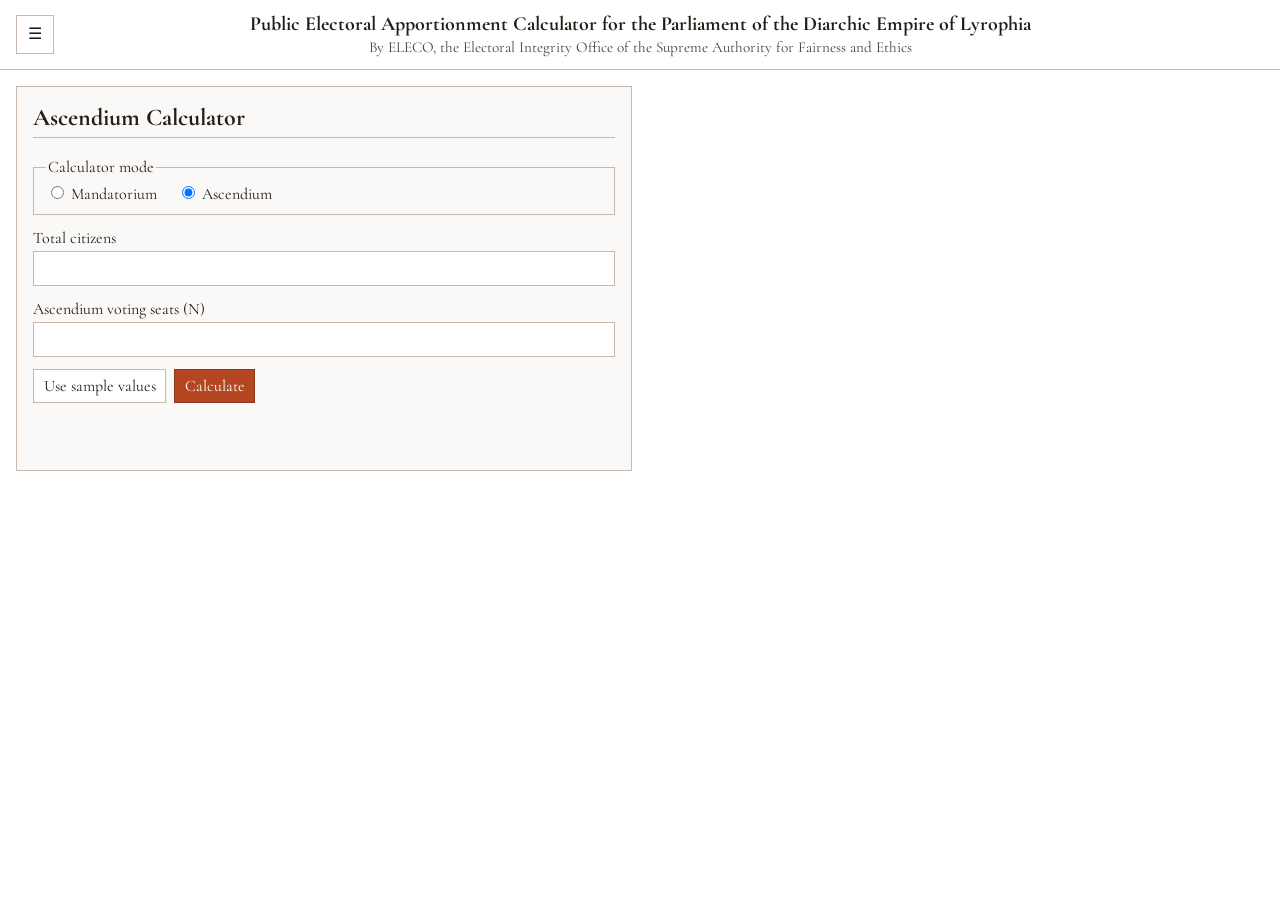
==== ascendium.html @ a311cd75 "Build static apportionment calculator site with tailored explanations" ====
<!doctype html>
<html lang="en">
  <head>
    <meta charset="UTF-8" />
    <meta name="viewport" content="width=device-width, initial-scale=1.0" />
    <title>Ascendium | Public Electoral Apportionment Calculator</title>
    <link rel="preconnect" href="https://fonts.googleapis.com" />
    <link rel="preconnect" href="https://fonts.gstatic.com" crossorigin />
    <link href="https://fonts.googleapis.com/css2?family=Cormorant+Garamond:wght@400;500;600;700&display=swap" rel="stylesheet" />
    <link rel="stylesheet" href="styles.css" />
  </head>
  <body>
    <header class="site-header">
      <button id="menu-btn" class="menu-btn" aria-label="Open navigation menu" aria-controls="nav-drawer" aria-expanded="false">☰</button>
      <div class="header-text">
        <h1>Public Electoral Apportionment Calculator for the Parliament of the Diarchic Empire of Lyrophia</h1>
        <p>By ELECO, the Electoral Integrity Office of the Supreme Authority for Fairness and Ethics</p>
      </div>
    </header>

    <div id="drawer-backdrop" class="drawer-backdrop" hidden></div>
    <nav id="nav-drawer" class="nav-drawer" aria-label="Primary" aria-hidden="true">
      <a href="mandatorium.html">Mandatorium</a>
      <a href="ascendium.html">Ascendium</a>
      <button id="close-drawer" class="close-drawer">Close</button>
    </nav>

    <main class="page-layout">
      <section class="panel">
        <h2>Ascendium Calculator</h2>
        <form id="calc-form">
          <fieldset class="mode-switch">
            <legend>Calculator mode</legend>
            <label><input type="radio" name="mode" value="mandatorium" /> Mandatorium</label>
            <label><input type="radio" name="mode" value="ascendium" checked /> Ascendium</label>
          </fieldset>

          <label for="citizens">Total citizens</label>
          <input id="citizens" type="number" min="1" step="1" required />

          <div id="voting-seats-field">
            <label for="voting-seats">Ascendium voting seats (N)</label>
            <input id="voting-seats" type="number" min="1" step="1" required />
          </div>

          <div class="button-row">
            <button type="button" id="sample-btn">Use sample values</button>
            <button type="submit">Calculate</button>
          </div>
        </form>
        <p id="error" class="error" role="alert"></p>
      </section>

      <section id="results" class="panel" hidden>
        <h2>Results</h2>
        <div id="result-summary" class="metrics"></div>
        <div id="result-details" class="details"></div>
      </section>
    </main>

    <script src="app.js"></script>
  </body>
</html>
---- styles.css ----
:root {
  --accent: #b44721;
  --border: #c9b8ad;
  --bg: #fbf9f7;
  --text: #231d18;
}

* { box-sizing: border-box; }

body {
  margin: 0;
  font-family: 'Cormorant Garamond', serif;
  color: var(--text);
  background: #fff;
  font-variant-numeric: tabular-nums lining-nums;
}

.site-header {
  border-bottom: 1px solid var(--border);
  display: grid;
  grid-template-columns: 3rem 1fr 3rem;
  align-items: center;
  padding: 0.8rem 1rem;
}

.menu-btn, .close-drawer, button {
  font: inherit;
  border: 1px solid var(--border);
  background: #fff;
  color: var(--text);
  padding: 0.35rem 0.6rem;
}
.menu-btn { width: 2.4rem; height: 2.4rem; }

.header-text { text-align: center; }
.header-text h1 { margin: 0; font-size: 1.25rem; line-height: 1.1; }
.header-text p { margin: 0.2rem 0 0; font-size: 0.95rem; color: #4c4139; }

.drawer-backdrop {
  position: fixed; inset: 0; background: rgba(0, 0, 0, 0.25);
}

.nav-drawer {
  position: fixed;
  top: 0; left: 0; bottom: 0;
  width: min(18rem, 85vw);
  background: #fff;
  border-right: 1px solid var(--border);
  padding: 1rem;
  display: flex;
  flex-direction: column;
  gap: 0.7rem;
  transform: translateX(-102%);
  transition: transform .2s ease;
}
.nav-drawer.open { transform: translateX(0); }
.nav-drawer a { color: var(--accent); text-decoration: none; border-bottom: 1px solid var(--border); padding-bottom: .3rem; }

.page-layout {
  display: grid;
  grid-template-columns: 1fr 1fr;
  gap: 1rem;
  padding: 1rem;
}

.panel {
  border: 1px solid var(--border);
  background: var(--bg);
  padding: 1rem;
}

h2 { margin-top: 0; border-bottom: 1px solid var(--border); padding-bottom: 0.3rem; }

.mode-switch { border: 1px solid var(--border); margin: 0 0 0.8rem; }
.mode-switch label { margin-right: 1rem; }

input[type="number"] {
  width: 100%;
  padding: 0.4rem;
  border: 1px solid var(--border);
  background: #fff;
  margin: 0.2rem 0 0.8rem;
  font: inherit;
}

.button-row { display: flex; gap: 0.5rem; }
button[type="submit"] { background: var(--accent); color: #fff; border-color: #8e3618; }

.metrics {
  display: grid;
  grid-template-columns: repeat(2, minmax(0, 1fr));
  gap: 0.6rem;
}
.metric { border: 1px solid var(--border); background: #fff; padding: 0.5rem; }
.metric .label { font-size: 0.92rem; color: #5b4f46; }
.metric .value { font-size: 1.1rem; font-weight: 600; }

.callout { border: 1px solid var(--border); padding: 0.7rem; background: #fffdfb; margin-top: .8rem; }
.details-block { margin-top: .8rem; border: 1px solid var(--border); background: #fff; }
.details-block summary { cursor: pointer; padding: .45rem .6rem; border-bottom: 1px solid var(--border); }
.details-block .details-content { padding: .6rem; }

.table-wrap { overflow-x: auto; }
table { width: 100%; border-collapse: collapse; }
th, td { border: 1px solid var(--border); padding: 0.35rem; text-align: left; }
th { background: #f5ede8; }

.error { color: #992f0f; min-height: 1.2rem; }

@media (max-width: 900px) {
  .page-layout { grid-template-columns: 1fr; }
  .metrics { grid-template-columns: 1fr; }
  .header-text h1 { font-size: 1.05rem; }
}
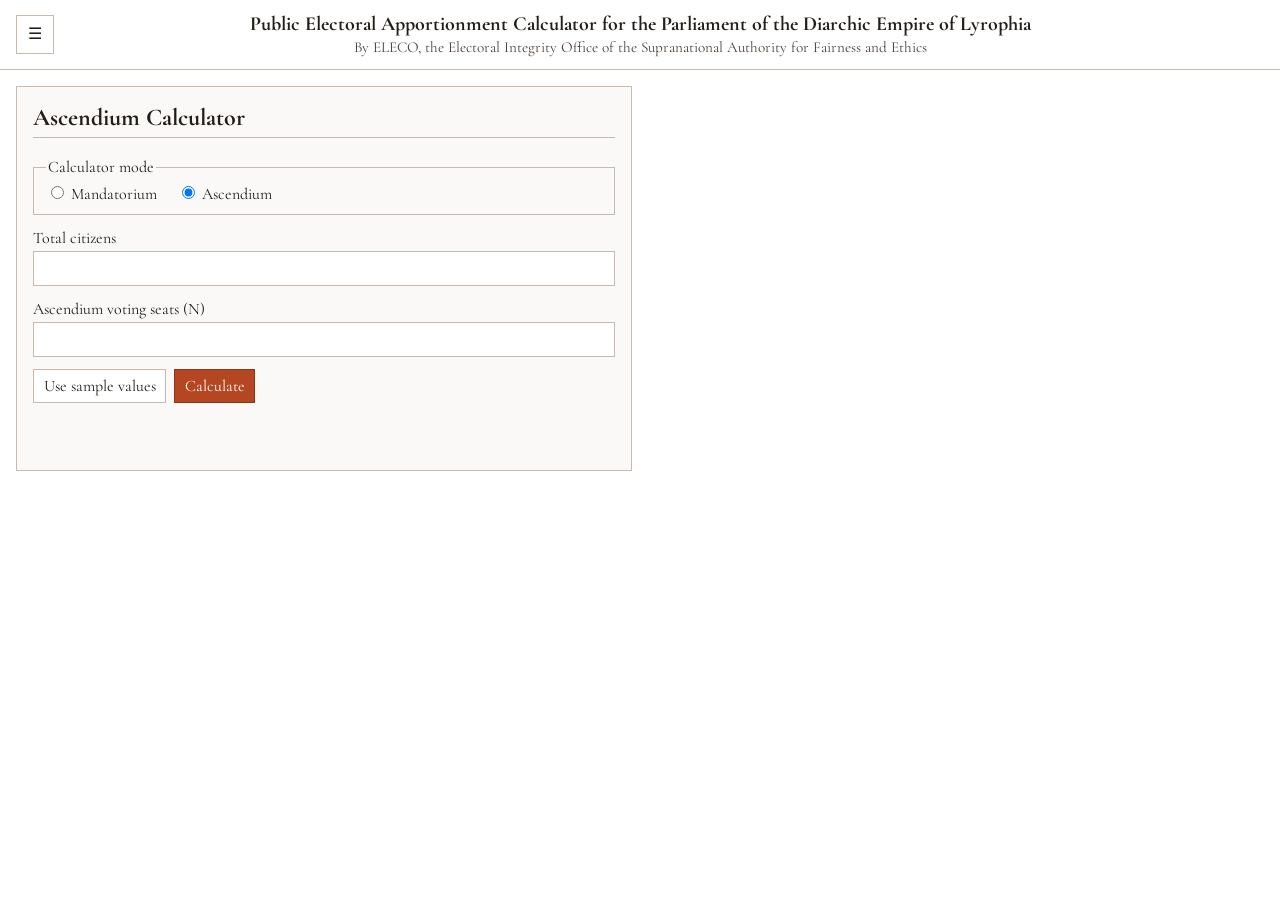
==== commit a8ec93de: "Update organization name in header paragraph" ====
--- a/ascendium.html
+++ b/ascendium.html
@@ -14,7 +14,7 @@
       <button id="menu-btn" class="menu-btn" aria-label="Open navigation menu" aria-controls="nav-drawer" aria-expanded="false">☰</button>
       <div class="header-text">
         <h1>Public Electoral Apportionment Calculator for the Parliament of the Diarchic Empire of Lyrophia</h1>
-        <p>By ELECO, the Electoral Integrity Office of the Supreme Authority for Fairness and Ethics</p>
+        <p>By ELECO, the Electoral Integrity Office of the Supranational Authority for Fairness and Ethics</p>
       </div>
     </header>
 
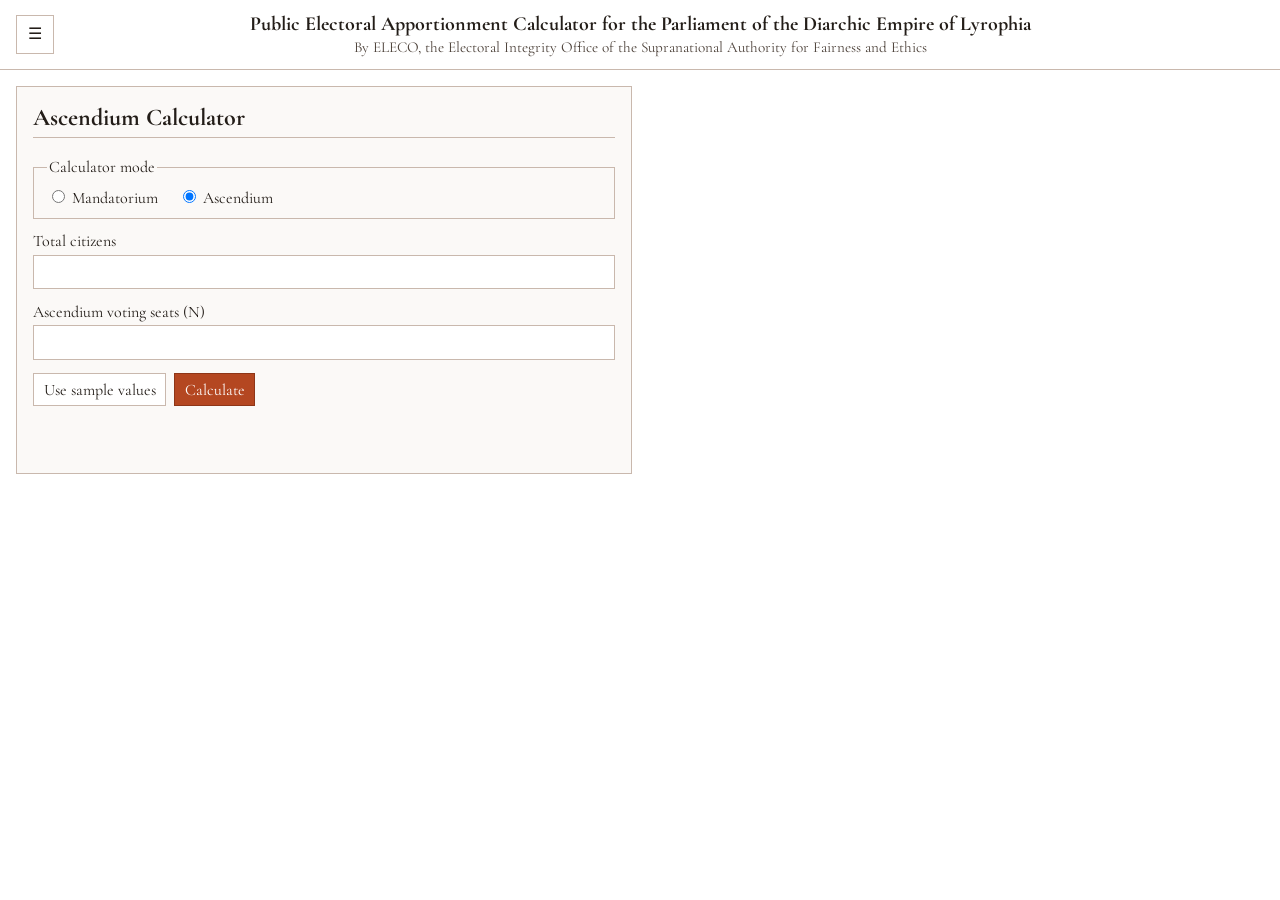
==== commit 655a0c72: "Update ascendium.html Co-authored-by: Copilot <175728472+Copilot@users.noreply.github.com>" ====
--- a/ascendium.html
+++ b/ascendium.html
@@ -31,8 +31,8 @@
         <form id="calc-form">
           <fieldset class="mode-switch">
             <legend>Calculator mode</legend>
-            <label><input type="radio" name="mode" value="mandatorium" /> Mandatorium</label>
-            <label><input type="radio" name="mode" value="ascendium" checked /> Ascendium</label>
+            <label for="mode-mandatorium"><input id="mode-mandatorium" type="radio" name="mode" value="mandatorium" /> Mandatorium</label>
+            <label for="mode-ascendium"><input id="mode-ascendium" type="radio" name="mode" value="ascendium" checked /> Ascendium</label>
           </fieldset>
 
           <label for="citizens">Total citizens</label>
--- a/styles.css
+++ b/styles.css
@@ -37,7 +37,13 @@
 .header-text p { margin: 0.2rem 0 0; font-size: 0.95rem; color: #4c4139; }
 
 .drawer-backdrop {
-  position: fixed; inset: 0; background: rgba(0, 0, 0, 0.25);
+  position: fixed;
+  top: 0;
+  right: 0;
+  bottom: 0;
+  left: 0;
+  inset: 0;
+  background: rgba(0, 0, 0, 0.25);
 }
 
 .nav-drawer {
@@ -55,6 +61,14 @@
 }
 .nav-drawer.open { transform: translateX(0); }
 .nav-drawer a { color: var(--accent); text-decoration: none; border-bottom: 1px solid var(--border); padding-bottom: .3rem; }
+.nav-drawer a:focus-visible,
+.menu-btn:focus-visible,
+.close-drawer:focus-visible,
+.nav-drawer button:focus-visible {
+  outline: 2px solid var(--accent);
+  outline-offset: 2px;
+  background: rgba(180, 71, 33, 0.08);
+}
 
 .page-layout {
   display: grid;
@@ -71,7 +85,7 @@
 
 h2 { margin-top: 0; border-bottom: 1px solid var(--border); padding-bottom: 0.3rem; }
 
-.mode-switch { border: 1px solid var(--border); margin: 0 0 0.8rem; }
+.mode-switch { border: 1px solid var(--border); margin: 0 0 0.8rem; padding: 0.6rem 0.8rem; }
 .mode-switch label { margin-right: 1rem; }
 
 input[type="number"] {
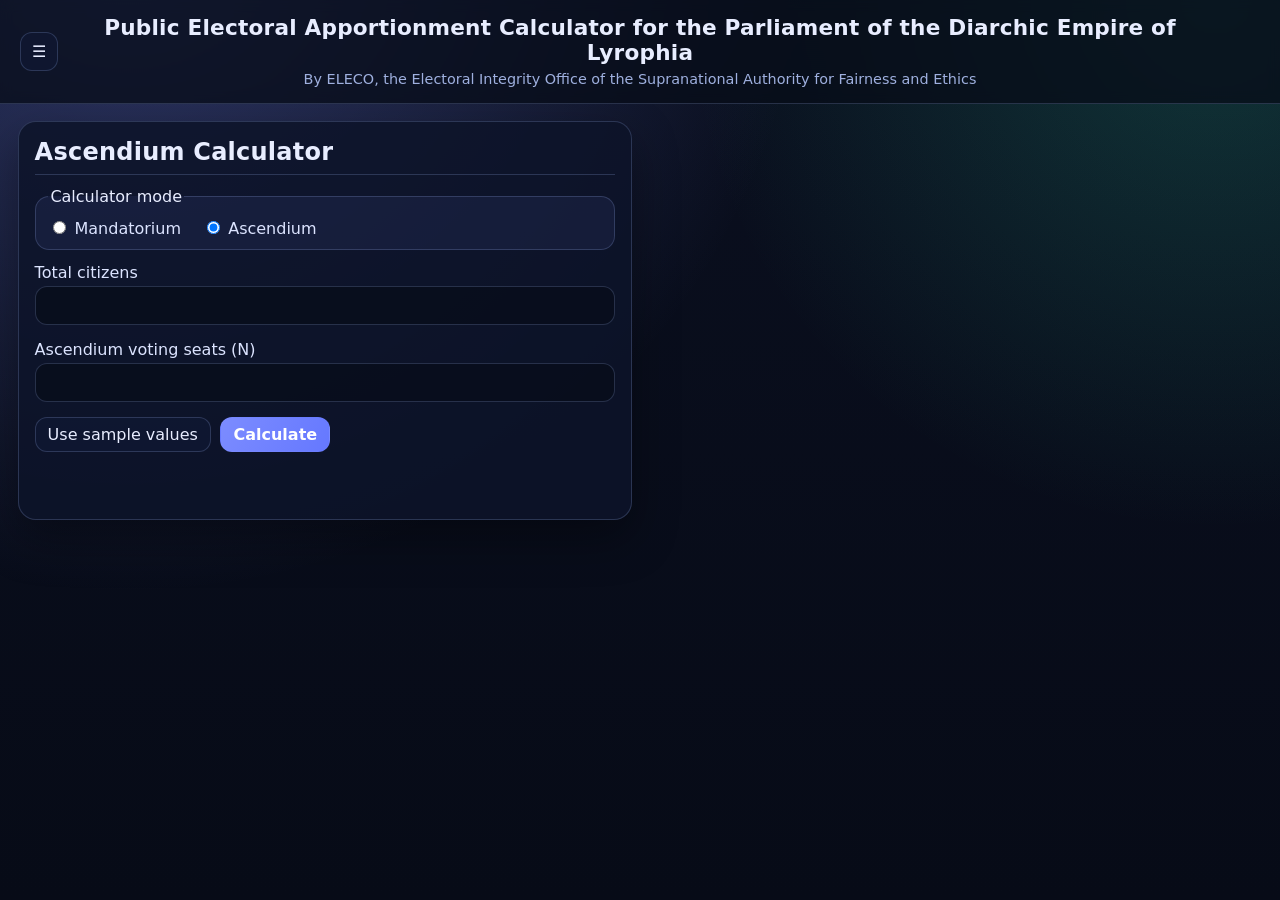
==== commit be97c9f0: "Adjust Mandatorium 300k band to 600M and refresh UI" ====
--- a/ascendium.html
+++ b/ascendium.html
@@ -4,9 +4,6 @@
     <meta charset="UTF-8" />
     <meta name="viewport" content="width=device-width, initial-scale=1.0" />
     <title>Ascendium | Public Electoral Apportionment Calculator</title>
-    <link rel="preconnect" href="https://fonts.googleapis.com" />
-    <link rel="preconnect" href="https://fonts.gstatic.com" crossorigin />
-    <link href="https://fonts.googleapis.com/css2?family=Cormorant+Garamond:wght@400;500;600;700&display=swap" rel="stylesheet" />
     <link rel="stylesheet" href="styles.css" />
   </head>
   <body>
--- a/styles.css
+++ b/styles.css
@@ -1,128 +1,279 @@
 :root {
-  --accent: #b44721;
-  --border: #c9b8ad;
-  --bg: #fbf9f7;
-  --text: #231d18;
+  --bg: #0b1020;
+  --bg-elev: #121a33;
+  --panel: rgba(15, 24, 50, 0.8);
+  --panel-2: rgba(13, 20, 41, 0.88);
+  --text: #e8edff;
+  --muted: #9fb0df;
+  --line: rgba(166, 190, 255, 0.2);
+  --primary: #7c8cff;
+  --primary-strong: #6578ff;
+  --ok: #2ed3a2;
+  --shadow: 0 18px 45px rgba(0, 0, 0, 0.35);
 }
 
 * { box-sizing: border-box; }
+[hidden] { display: none !important; }
 
 body {
   margin: 0;
-  font-family: 'Cormorant Garamond', serif;
-  color: var(--text);
-  background: #fff;
+  font-family: Inter, 'Segoe UI', Roboto, system-ui, -apple-system, sans-serif;
+  color: var(--text);
   font-variant-numeric: tabular-nums lining-nums;
+  background:
+    radial-gradient(circle at 10% -10%, rgba(124, 140, 255, 0.34), transparent 45%),
+    radial-gradient(circle at 95% 0%, rgba(46, 211, 162, 0.2), transparent 35%),
+    linear-gradient(180deg, #0a0f1f 0%, #070b17 100%);
+  min-height: 100vh;
 }
 
 .site-header {
-  border-bottom: 1px solid var(--border);
+  border-bottom: 1px solid var(--line);
+  backdrop-filter: blur(6px);
+  background: rgba(7, 12, 24, 0.75);
   display: grid;
   grid-template-columns: 3rem 1fr 3rem;
   align-items: center;
-  padding: 0.8rem 1rem;
-}
-
-.menu-btn, .close-drawer, button {
+  gap: 0.75rem;
+  padding: 1rem 1.25rem;
+  position: sticky;
+  top: 0;
+  z-index: 50;
+}
+
+.header-text { text-align: center; }
+.header-text h1 {
+  margin: 0;
+  line-height: 1.15;
+  font-size: clamp(1rem, 2vw, 1.35rem);
+  letter-spacing: 0.01em;
+}
+.header-text p {
+  margin: 0.32rem 0 0;
+  color: var(--muted);
+  font-size: 0.9rem;
+}
+
+.menu-btn,
+.close-drawer,
+button {
   font: inherit;
-  border: 1px solid var(--border);
-  background: #fff;
-  color: var(--text);
-  padding: 0.35rem 0.6rem;
-}
-.menu-btn { width: 2.4rem; height: 2.4rem; }
-
-.header-text { text-align: center; }
-.header-text h1 { margin: 0; font-size: 1.25rem; line-height: 1.1; }
-.header-text p { margin: 0.2rem 0 0; font-size: 0.95rem; color: #4c4139; }
+  border-radius: 12px;
+  border: 1px solid var(--line);
+  background: var(--panel);
+  color: var(--text);
+  padding: 0.45rem 0.75rem;
+}
+
+.menu-btn { width: 2.4rem; height: 2.4rem; padding: 0; }
+
+button:hover,
+.menu-btn:hover,
+.close-drawer:hover {
+  border-color: rgba(166, 190, 255, 0.45);
+  background: rgba(124, 140, 255, 0.2);
+}
+
+button[type='submit'] {
+  background: linear-gradient(120deg, var(--primary) 0%, var(--primary-strong) 100%);
+  border-color: transparent;
+  color: #fff;
+  font-weight: 600;
+}
+
+button:focus-visible,
+.menu-btn:focus-visible,
+.close-drawer:focus-visible,
+input:focus-visible,
+.nav-drawer a:focus-visible,
+summary:focus-visible {
+  outline: 2px solid var(--ok);
+  outline-offset: 2px;
+}
 
 .drawer-backdrop {
   position: fixed;
-  top: 0;
-  right: 0;
-  bottom: 0;
-  left: 0;
   inset: 0;
-  background: rgba(0, 0, 0, 0.25);
+  background: rgba(4, 7, 16, 0.56);
+  pointer-events: auto;
+  z-index: 100;
 }
 
 .nav-drawer {
   position: fixed;
-  top: 0; left: 0; bottom: 0;
+  top: 0;
+  left: 0;
+  bottom: 0;
   width: min(18rem, 85vw);
-  background: #fff;
-  border-right: 1px solid var(--border);
+  background: #0c1430;
+  border-right: 1px solid var(--line);
   padding: 1rem;
   display: flex;
   flex-direction: column;
   gap: 0.7rem;
   transform: translateX(-102%);
-  transition: transform .2s ease;
-}
+  transition: transform 0.22s ease;
+  z-index: 101;
+}
+
 .nav-drawer.open { transform: translateX(0); }
-.nav-drawer a { color: var(--accent); text-decoration: none; border-bottom: 1px solid var(--border); padding-bottom: .3rem; }
-.nav-drawer a:focus-visible,
-.menu-btn:focus-visible,
-.close-drawer:focus-visible,
-.nav-drawer button:focus-visible {
-  outline: 2px solid var(--accent);
-  outline-offset: 2px;
-  background: rgba(180, 71, 33, 0.08);
+
+.nav-drawer a {
+  color: #d8e0ff;
+  text-decoration: none;
+  padding: 0.45rem 0.2rem;
+  border-bottom: 1px solid var(--line);
 }
 
 .page-layout {
   display: grid;
   grid-template-columns: 1fr 1fr;
   gap: 1rem;
+  padding: 1.1rem;
+}
+
+.panel {
+  border: 1px solid var(--line);
+  border-radius: 18px;
+  background: var(--panel-2);
+  box-shadow: var(--shadow);
   padding: 1rem;
 }
 
-.panel {
-  border: 1px solid var(--border);
-  background: var(--bg);
-  padding: 1rem;
-}
-
-h2 { margin-top: 0; border-bottom: 1px solid var(--border); padding-bottom: 0.3rem; }
-
-.mode-switch { border: 1px solid var(--border); margin: 0 0 0.8rem; padding: 0.6rem 0.8rem; }
+h2 {
+  margin-top: 0;
+  margin-bottom: 0.8rem;
+  border-bottom: 1px solid var(--line);
+  padding-bottom: 0.45rem;
+  letter-spacing: 0.01em;
+}
+
+.mode-switch {
+  border: 1px solid var(--line);
+  border-radius: 14px;
+  margin: 0 0 0.8rem;
+  padding: 0.7rem 0.8rem;
+  background: rgba(124, 140, 255, 0.08);
+}
 .mode-switch label { margin-right: 1rem; }
 
-input[type="number"] {
+label { color: #dce4ff; }
+
+input[type='number'] {
   width: 100%;
-  padding: 0.4rem;
-  border: 1px solid var(--border);
-  background: #fff;
-  margin: 0.2rem 0 0.8rem;
+  padding: 0.56rem 0.62rem;
+  border: 1px solid var(--line);
+  border-radius: 12px;
+  background: rgba(7, 12, 26, 0.75);
+  color: var(--text);
+  margin: 0.3rem 0 0.9rem;
   font: inherit;
 }
 
-.button-row { display: flex; gap: 0.5rem; }
-button[type="submit"] { background: var(--accent); color: #fff; border-color: #8e3618; }
+.button-row { display: flex; gap: 0.6rem; flex-wrap: wrap; }
 
 .metrics {
   display: grid;
   grid-template-columns: repeat(2, minmax(0, 1fr));
-  gap: 0.6rem;
-}
-.metric { border: 1px solid var(--border); background: #fff; padding: 0.5rem; }
-.metric .label { font-size: 0.92rem; color: #5b4f46; }
-.metric .value { font-size: 1.1rem; font-weight: 600; }
-
-.callout { border: 1px solid var(--border); padding: 0.7rem; background: #fffdfb; margin-top: .8rem; }
-.details-block { margin-top: .8rem; border: 1px solid var(--border); background: #fff; }
-.details-block summary { cursor: pointer; padding: .45rem .6rem; border-bottom: 1px solid var(--border); }
-.details-block .details-content { padding: .6rem; }
+  gap: 0.65rem;
+}
+
+.metric {
+  border: 1px solid var(--line);
+  border-radius: 12px;
+  background: rgba(10, 17, 35, 0.8);
+  padding: 0.6rem;
+}
+.metric .label { font-size: 0.84rem; color: var(--muted); }
+.metric .value { font-size: 1.15rem; font-weight: 650; }
+
+.callout {
+  border: 1px solid var(--line);
+  border-radius: 14px;
+  padding: 0.8rem;
+  background: rgba(124, 140, 255, 0.08);
+  margin-top: 0.85rem;
+}
+
+.details-block {
+  margin-top: 0.85rem;
+  border: 1px solid var(--line);
+  border-radius: 14px;
+  background: rgba(9, 15, 31, 0.85);
+  overflow: hidden;
+}
+
+.details-block summary {
+  cursor: pointer;
+  padding: 0.55rem 0.65rem;
+  border-bottom: 1px solid var(--line);
+  background: rgba(124, 140, 255, 0.1);
+}
+
+.details-block .details-content { padding: 0.65rem; }
 
 .table-wrap { overflow-x: auto; }
-table { width: 100%; border-collapse: collapse; }
-th, td { border: 1px solid var(--border); padding: 0.35rem; text-align: left; }
-th { background: #f5ede8; }
-
-.error { color: #992f0f; min-height: 1.2rem; }
+table { width: 100%; border-collapse: collapse; margin-top: 0.5rem; }
+th, td { border: 1px solid var(--line); padding: 0.4rem; text-align: left; }
+th { background: rgba(124, 140, 255, 0.15); }
+
+.error { color: #ff9f9f; min-height: 1.2rem; font-weight: 600; }
+
+/* Landing page */
+.landing {
+  max-width: 960px;
+  margin: 0 auto;
+  padding: 4rem 1.25rem;
+}
+
+.hero {
+  border: 1px solid var(--line);
+  border-radius: 22px;
+  background: var(--panel-2);
+  box-shadow: var(--shadow);
+  padding: 2rem;
+}
+
+.hero h1 {
+  margin: 0 0 0.75rem;
+  font-size: clamp(1.8rem, 4vw, 2.8rem);
+  line-height: 1.1;
+}
+
+.hero p {
+  color: var(--muted);
+  max-width: 66ch;
+}
+
+.cta-row {
+  display: flex;
+  gap: 0.7rem;
+  flex-wrap: wrap;
+  margin-top: 1rem;
+}
+
+.cta {
+  display: inline-flex;
+  align-items: center;
+  justify-content: center;
+  padding: 0.68rem 1rem;
+  border-radius: 12px;
+  text-decoration: none;
+  border: 1px solid var(--line);
+  color: var(--text);
+  background: rgba(7, 12, 26, 0.8);
+}
+
+.cta.primary {
+  background: linear-gradient(120deg, var(--primary), var(--primary-strong));
+  border-color: transparent;
+  color: #fff;
+  font-weight: 600;
+}
 
 @media (max-width: 900px) {
   .page-layout { grid-template-columns: 1fr; }
   .metrics { grid-template-columns: 1fr; }
-  .header-text h1 { font-size: 1.05rem; }
-}
+  .site-header { grid-template-columns: 2.6rem 1fr 2.6rem; padding: 0.8rem 0.75rem; }
+  .header-text p { display: none; }
+}
